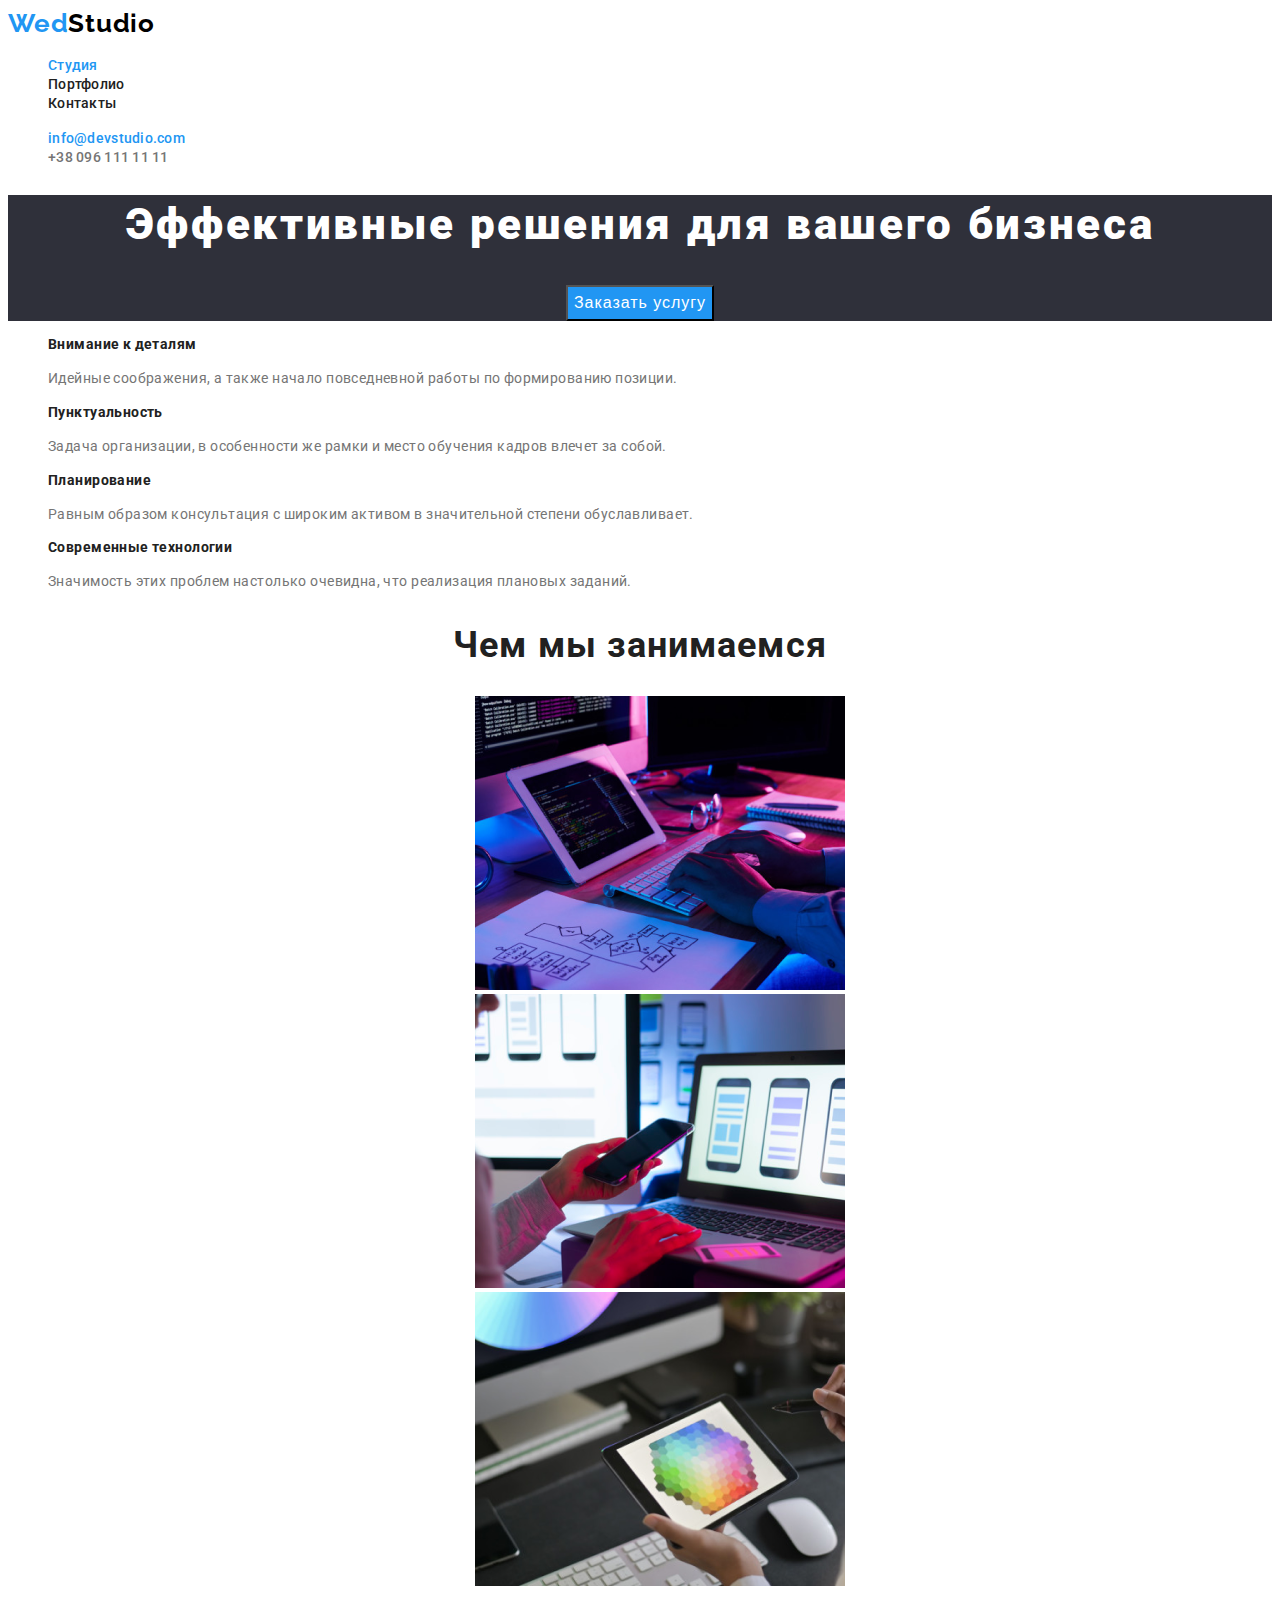
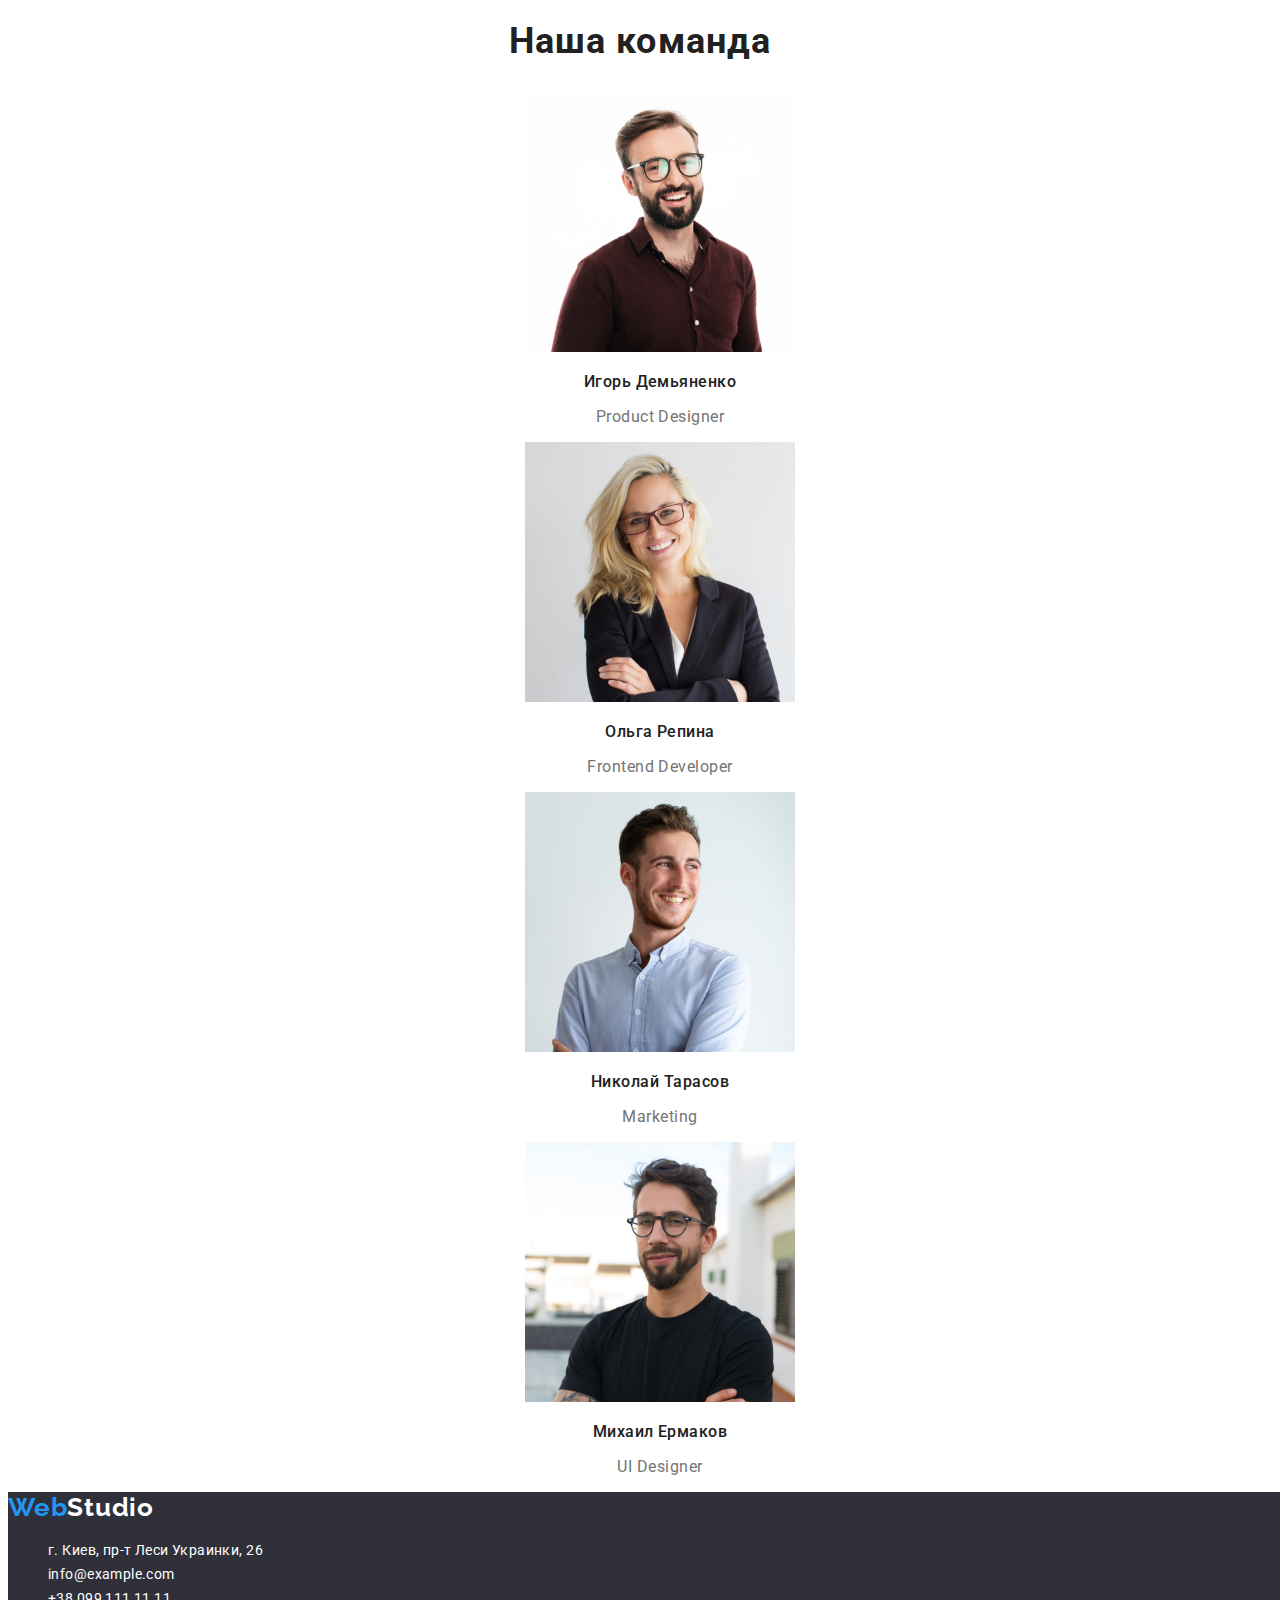
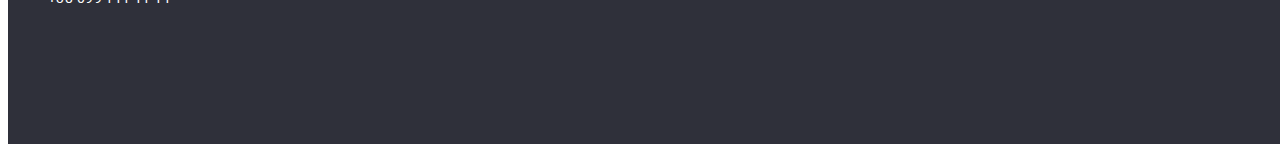
==== index.html @ 1063858a "first commit" ====
<!DOCTYPE html>
<html lang="ru">
<head>
    <meta charset="UTF-8">
    <meta http-equiv="X-UA-Compatible" content="IE=edge">
    <meta name="viewport" content="width=device-width, initial-scale=1.0">
    <title>Web studio</title>
    <link rel="preconnect" href="https://fonts.gstatic.com">
    <link href="https://fonts.googleapis.com/css2?family=Oleo+Script&family=Raleway:wght@700&family=Roboto:wght@400;500;700;900&display=swap" rel="stylesheet">
    <link rel="stylesheet" href="./css/styles.css">
</head>
<body>
    <header class="page-header">
        <nav class="navigation">
          <a class="logo-link link" href="./index.html"> Wed<span class="letter">Studio</span></a>
          <ul class="menu list">
              <li class="menu-item">
                 <a class="menu-link current link"href="./pornfolio.html">Студия</a>
              </li>
              <li class="menu-item">
                 <a class="menu-link link" href="./pornfolio.html">Портфолио</a> 
              </li>
              <li class="menu-item">
                  <a class="menu-link link" href="./pornfolio.html">Контакты</a>
              </li>
          </ul>
        </nav>
        <ul class="menu-info list">
            <li class="menu-info-type">
             <a class="info-address current link" href="mailto:info@devstudio.com ">info@devstudio.com</a>
            </li>
            <li class="menu-info-type">
             <a  class="info-address link"href="tel:+380961111111">+38 096 111 11 11</a>
            </li>
        </ul>
        
     </header>
      <main class="main-type">
         <sections>
           <!Шапка>
           <div class="hat-item">
             <h1 class="hat-type">Эффективные решения для вашего бизнеса</h1>
             <button class="model-btm" type="button">Заказать услугу</button>
           </div>
          </sections>
      
         <sections class="reature-item">
             <!Особености>
             <ul class="reature-type list">
                 <li class="reature-item-type">
                     <h3 class="name-link">Внимание к деталям</h3>
                     <p class="text-link">Идейные соображения, а также начало повседневной работы по формированию позиции.</p>
                  </li>
                  <li class="reature-item-type">
                     <h3 class="name-link">Пунктуальность</h3>
                     <p class="text-link">Задача организации, в особенности же рамки и место обучения кадров влечет за собой.</p>
                  </li>

                  <li class="reature-item-type">
                      <h3 class="name-link">Планирование</h3>
                      <p class="text-link">Равным образом консультация с широким активом в значительной степени обуславливает.</p>
                  </li>
                 <li class="reature-item-type">
                     <h3 class="name-link">Современные технологии</h3>
                     <p class="text-link">Значимость этих проблем настолько очевидна, что реализация плановых заданий.</p>
                 </li>
              </ul>
         </sections>
        
         <sections class="work-item">
             <!Чем мы занимаемся>
             <h2 class="work-name">Чем мы занимаемся</h2>
             <ul class="work-img list">
                 <li class="work-img-picture">
                     <img class="work-picture" src="./imges/чем мы занимаемся/img4.png" alt="работа за копютером" width="370" height="294">
                 </li>
                 <li class="work-img-picture">
                     <img class="work-picture" src="./imges/чем мы занимаемся/img5.png" alt="телефон" width="370" height="294">
                 </li>
                 <li class="work-img-picture">
                     <img class="work-picture" src="./imges/чем мы занимаемся/img6.png" alt="планшет" width="370" height="294">
                 </li>
             </ul>
         </sections>
        
           <sections class="our-team">
             <!Наша команда IT>
             <h2 class="team-name">Наша команда</h2>
             <ul class="team-person list">
                 <li class="team-person-group">
                     <img class="team-picture" src="./imges/наша команда/img-56.jpg" alt="Product Designer" width="270" height="368">
                     <h3 class="name-worker">Игорь Демьяненко</h3>
                     <p class="profession" lang="en">Product Designer</p>
                 </li>
                  <li class="team-person-group">
                     <img class="team-picture" src="./imges/наша команда/img-53.jpg" alt="Frontend Developer" width="270" height="368">
                     <h3 class="name-worker">Ольга Репина</h3>
                     <p  class="profession"lang="en">Frontend Developer</p>
                   </li>
                 <li class="team-person-group">
                     <img class="team-picture" src="./imges/наша команда/img-54.jpg" alt="Marketing" width="270" height="368">
                     <h3 class="name-worker">Николай Тарасов</h3>
                     <p  class="profession"lang="en">Marketing</p>
                  </li>
                 <li class="team-person-group">
                     <img class="team-picture" src="./imges/наша команда/img-55.jpg" alt="UI Designer" width="270" height="368">
                     <h3 class="name-worker">Михаил Ермаков</h3>
                     <p class="profession" lang="en">UI Designer</p>
                 </li>
             </ul>
           </sections>
      </main>
    
      <footer class="footer-link" >
           <nav class="navigation">
             <a  class="logo-link link"href="./index.html">Web<span class="letter-footer">Studio</span></a>
             <ul class="navigation-type list">
                  <li class="navigation-type-address">
                     <a  class="type-address link"href="https://goo.gl/maps/59wte7JXXaXPMcsB8" target="_blank" rel="noopener noreferrer">г. Киев, пр-т Леси Украинки, 26</a> 
                  </li>
                  <li class="navigation-type-address">
                     <a class="type-address link" href="maiito:info@example.com">info@example.com</a> 
                  </li>
                  <li class="navigation-type-address">
                     <a class="type-address link" href="tel:+380991111111">+38 099 111 11 11</a>
                  </li>
              </ul>
           </nav>
      </footer>
</body>
</html>
---- css/styles.css ----
:root {
  --main-font: "Roboto", sans-serif;
  --secondary-font: "Raleway", sans-serif;
  --accent-color: #2196f3;
  --text-accent-color: #212121;
}
.list {
  list-style: none;
}
.link {
  text-decoration: none;
}
body {
  font-family: var(--main-font);
  font-weight: 700;
}
.logo-link {
  font-family: var(--secondary-font);
  font-size: 26px;
  line-height: 1.19;
  letter-spacing: 0.03em;
  text-align: left;
  color: var(--accent-color);
}
.letter {
  color: black;
}

.menu-link {
  font-weight: 500;
  font-size: 14px;
  line-height: 1.14;
  letter-spacing: 0.02em;
  text-align: left;
  color: var(--text-accent-color);
}
.menu-link:hover,
.menu-link:focus {
  color: var(--accent-color);
}
.menu-link.current {
  color: var(--accent-color);
}
.info-address {
  font-weight: 500;
  font-size: 14px;
  line-height: 1.14;
  letter-spacing: 0.02em;
  text-align: left;
  color: #757575;
}
.info-address:hover,
.info-address:focus {
  color: var(--accent-color);
}
.info-address.current {
  color: var(--accent-color);
}
.main-type {
  text-align: center;
}
/*Шапка*/
.hat-item {
  background: #2f303a;
}

.hat-type {
  font-weight: 900;
  font-size: 44px;
  line-height: 1.36;
  letter-spacing: 0.06em;
  text-align: center;
  color: #ffffff;
}
.model-btm {
  font-size: 16px;
  line-height: 1.88;
  letter-spacing: 0.06em;
  text-align: center;
  cursor: pointer;
  color: #ffffff;
  background-color: #2196f3;
}
.model-btm:hover,
.model-btm:focus {
  background-color: var(--accent-color);
  color: #ffff;
}
/*Особености*/
.reature-item {
  height: 101px;
  width: 1170px;
  left: 215px;
  top: 774px;
  background: #e5e5e5;
}
.name-link {
  font-size: 14px;
  line-height: 1.14;
  letter-spacing: 0.03em;
  text-align: left;
  color: var(--text-accent-color);
}
.text-link {
  font-weight: 400;
  font-size: 14px;
  line-height: 1.71;
  letter-spacing: 0.03em;
  text-align: left;
  color: #757575;
}
/*Чем мы занимаемся*/
.work-name {
  font-size: 36px;
  line-height: 1.17;
  letter-spacing: 0.03em;
  text-align: center;
  color: var(--text-accent-color);
}
.work-picture {
  height: 294px;
  width: 370px;
  left: 615px;
  top: 1061px;
  border-radius: 0px;
}
/*Наша команда*/
.team-name {
  font-size: 36px;
  line-height: 1.17;
  letter-spacing: 0.03em;
  text-align: center;
  color: var(--text-accent-color);
}
.name-worker {
  font-weight: 500;
  font-size: 16px;
  line-height: 1.19;
  letter-spacing: 0.03em;
  text-align: center;
  color: var(--text-accent-color);
}
.profession {
  font-weight: 400;
  font-size: 16px;
  line-height: 19px;
  letter-spacing: 0.03em;
  text-align: center;
  color: #757575;
}
.team-picture {
  height: 260px;
  width: 270px;
  left: 815px;
  top: 1635px;
  border-radius: 0px;
}
/*Footer*/
.footer-link {
  height: 252px;
  width: 1600px;
  left: 0px;
  top: 2097px;
  background: #2f303a;
}
.type-address {
  font-weight: 400;
  font-size: 14px;
  line-height: 1.71;
  letter-spacing: 0.03em;
  text-align: left;
  color: #ffff;
}
.type-address:hover,
.type-address:focus {
  color: var(--accent-color);
}
.letter-footer {
  color: #ffffff;
}
/*===========Portfolio===========*/
/*button filters*/
.filter-link {
  font-weight: 500;
  font-size: 16px;
  line-height: 1.63;
  letter-spacing: 0.03em;
  text-align: center;
  cursor: pointer;
  color: var(--text-accent-color);
}
.filter-link:hover,
.filter-link:focus {
  background-color: var(--accent-color);
  color: #ffff;
}
.filter-link.current {
  background-color: var(--accent-color);
  color: #ffff;
}
/* Project object*/
.project-name {
  font-size: 18px;
  line-height: 2;
  letter-spacing: 0.06em;
  text-align: left;
  color: var(--text-accent-color);
}
.project-filter {
  font-weight: 400;
  font-size: 16px;
  line-height: 1.88;
  letter-spacing: 0.03em;
  text-align: left;
  color: #757575;
}
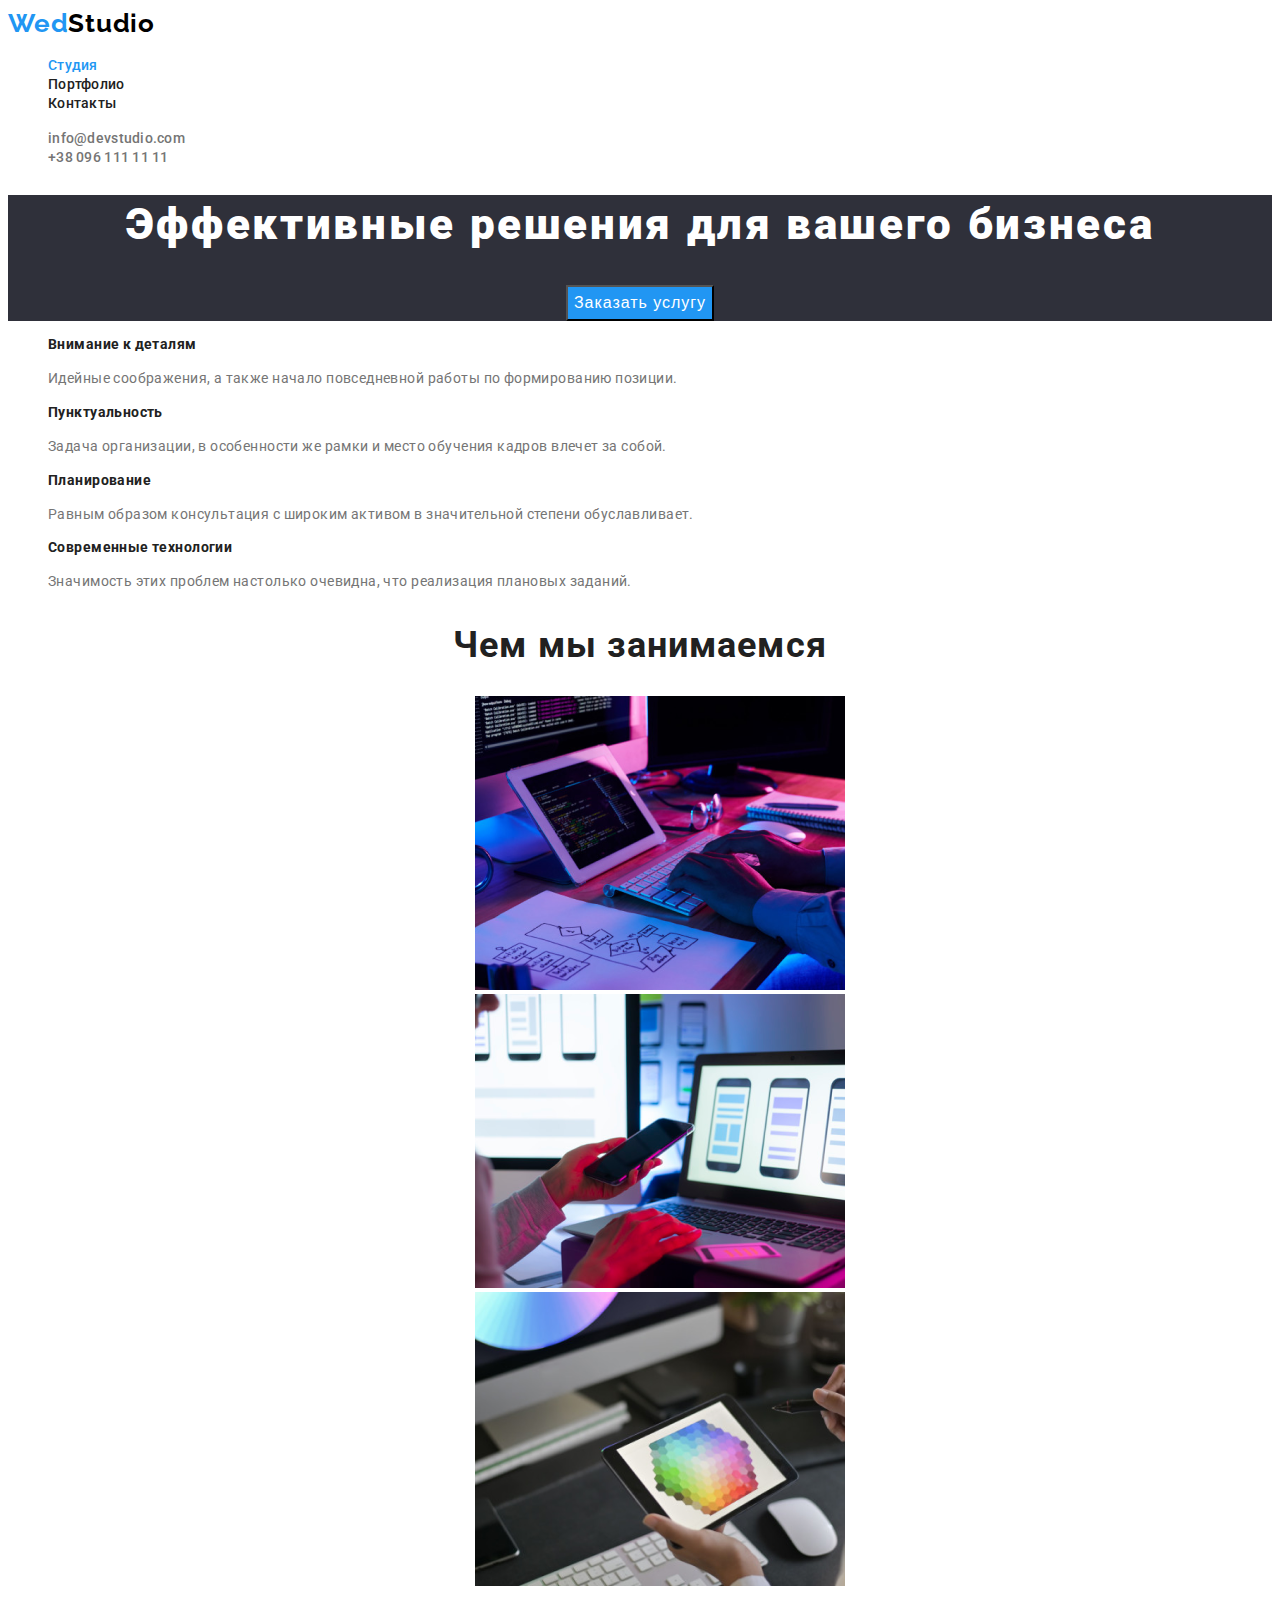
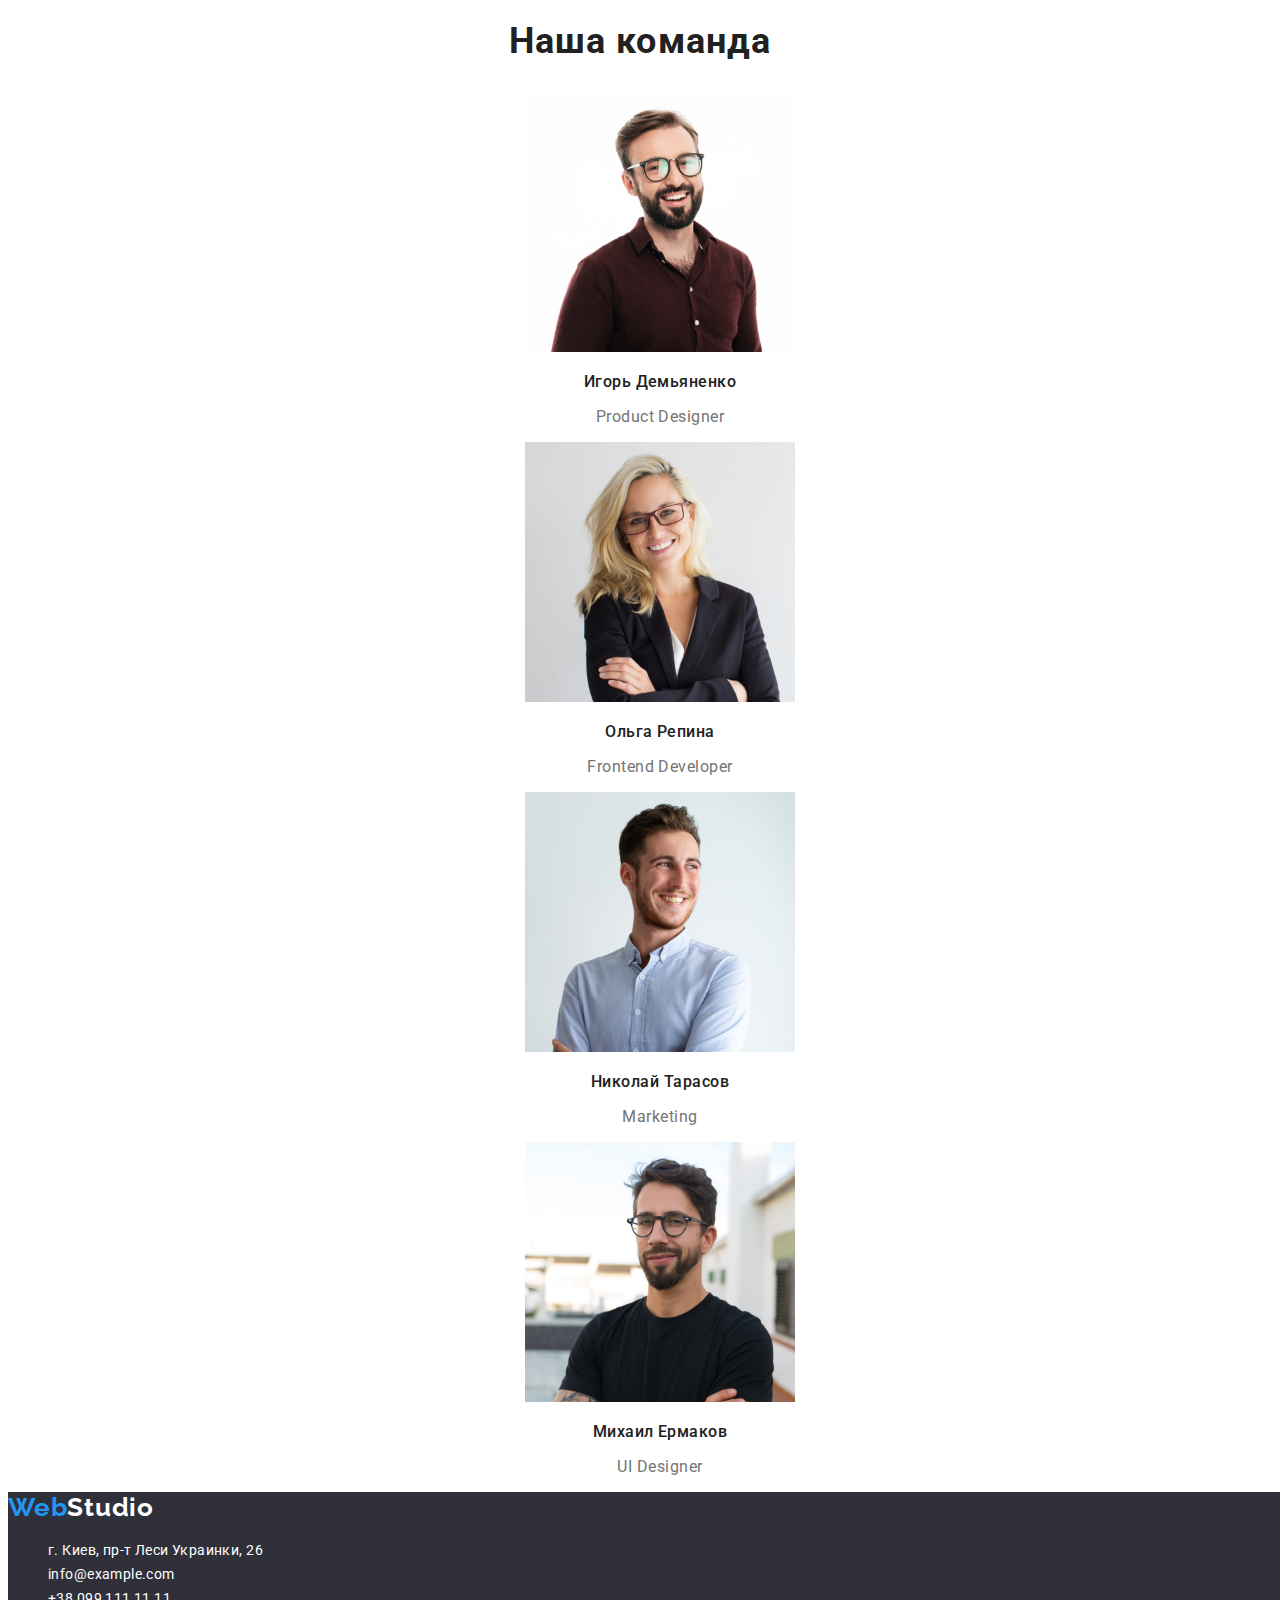
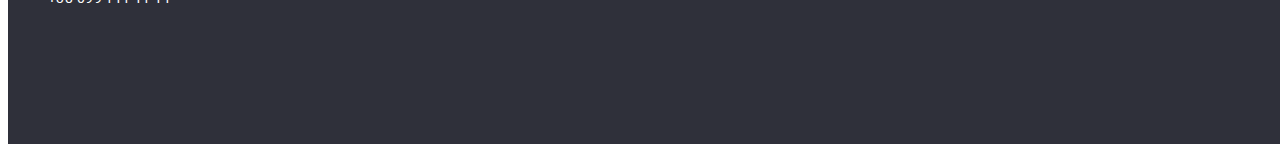
==== commit 1c3152e6: "add files" ====
--- a/index.html
+++ b/index.html
@@ -6,7 +6,7 @@
     <meta name="viewport" content="width=device-width, initial-scale=1.0">
     <title>Web studio</title>
     <link rel="preconnect" href="https://fonts.gstatic.com">
-    <link href="https://fonts.googleapis.com/css2?family=Oleo+Script&family=Raleway:wght@700&family=Roboto:wght@400;500;700;900&display=swap" rel="stylesheet">
+    <link href="https://fonts.googleapis.com/css2?family=Raleway:wght@700&family=Roboto:wght@400;500;700;900&display=swap" rel="stylesheet">
     <link rel="stylesheet" href="./css/styles.css">
 </head>
 <body>
@@ -27,7 +27,7 @@
         </nav>
         <ul class="menu-info list">
             <li class="menu-info-type">
-             <a class="info-address current link" href="mailto:info@devstudio.com ">info@devstudio.com</a>
+             <a class="info-address link" href="mailto:info@devstudio.com ">info@devstudio.com</a>
             </li>
             <li class="menu-info-type">
              <a  class="info-address link"href="tel:+380961111111">+38 096 111 11 11</a>
@@ -36,12 +36,12 @@
         
      </header>
       <main class="main-type">
-         <sections>
-           <!Шапка>
-           <div class="hat-item">
-             <h1 class="hat-type">Эффективные решения для вашего бизнеса</h1>
-             <button class="model-btm" type="button">Заказать услугу</button>
-           </div>
+          <sections>
+             <!Шапка>
+             <div class="hat-item">
+                 <h1 class="hat-type">Эффективные решения для вашего бизнеса</h1>
+                 <button class="model-btm" type="button">Заказать услугу</button>
+             </div>
           </sections>
       
          <sections class="reature-item">
@@ -128,4 +128,4 @@
            </nav>
       </footer>
 </body>
-</html>+</html> --- a/css/styles.css
+++ b/css/styles.css
@@ -53,9 +53,7 @@
 .info-address:focus {
   color: var(--accent-color);
 }
-.info-address.current {
-  color: var(--accent-color);
-}
+
 .main-type {
   text-align: center;
 }
@@ -173,7 +171,7 @@
 }
 .type-address:hover,
 .type-address:focus {
-  color: var(--accent-color);
+  color: #666;
 }
 .letter-footer {
   color: #ffffff;
@@ -181,13 +179,13 @@
 /*===========Portfolio===========*/
 /*button filters*/
 .filter-link {
-  font-weight: 500;
-  font-size: 16px;
+  font-family: Roboto;
+  font-size: 16px;
+  font-weight: 500;
   line-height: 1.63;
   letter-spacing: 0.03em;
   text-align: center;
-  cursor: pointer;
-  color: var(--text-accent-color);
+  color: #212121;
 }
 .filter-link:hover,
 .filter-link:focus {
@@ -214,3 +212,9 @@
   text-align: left;
   color: #757575;
 }
+.type-picture {
+  height: 294px;
+  width: 370px;
+  left: 215px;
+  top: 262px;
+}
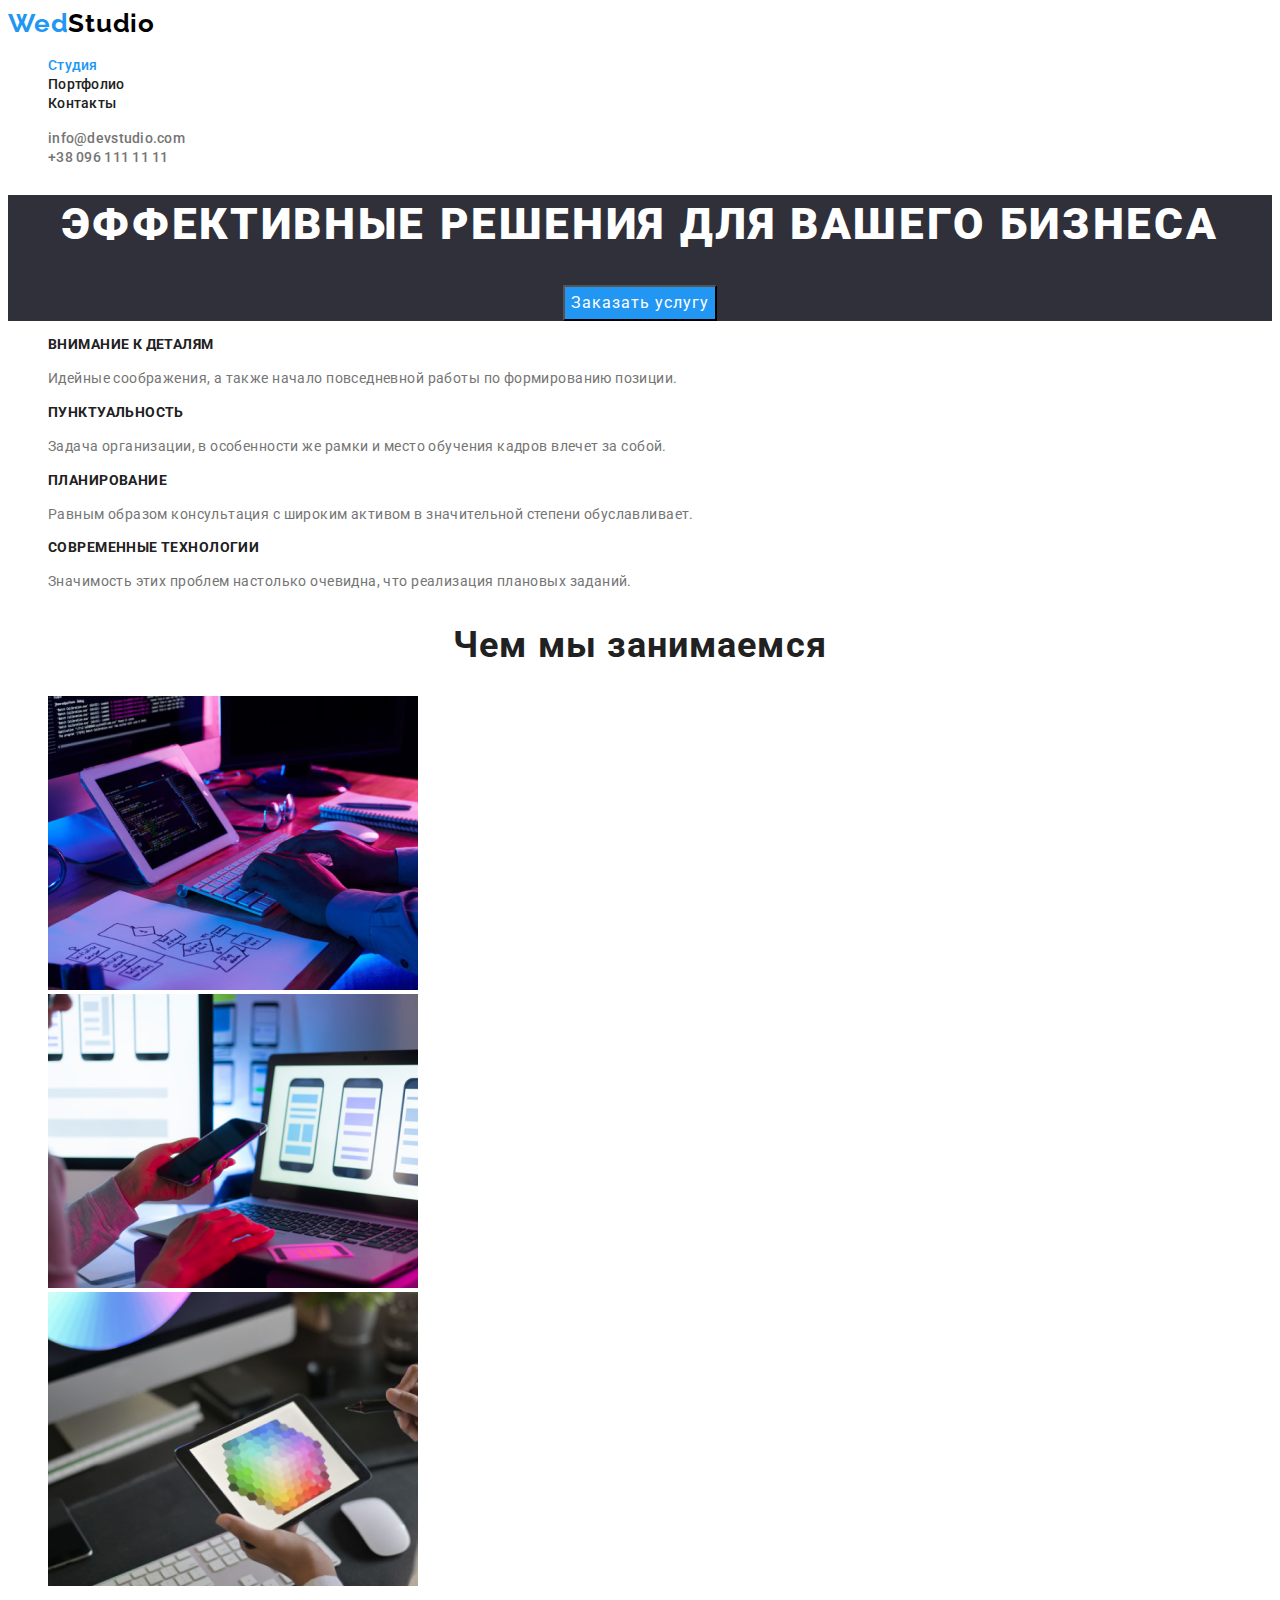
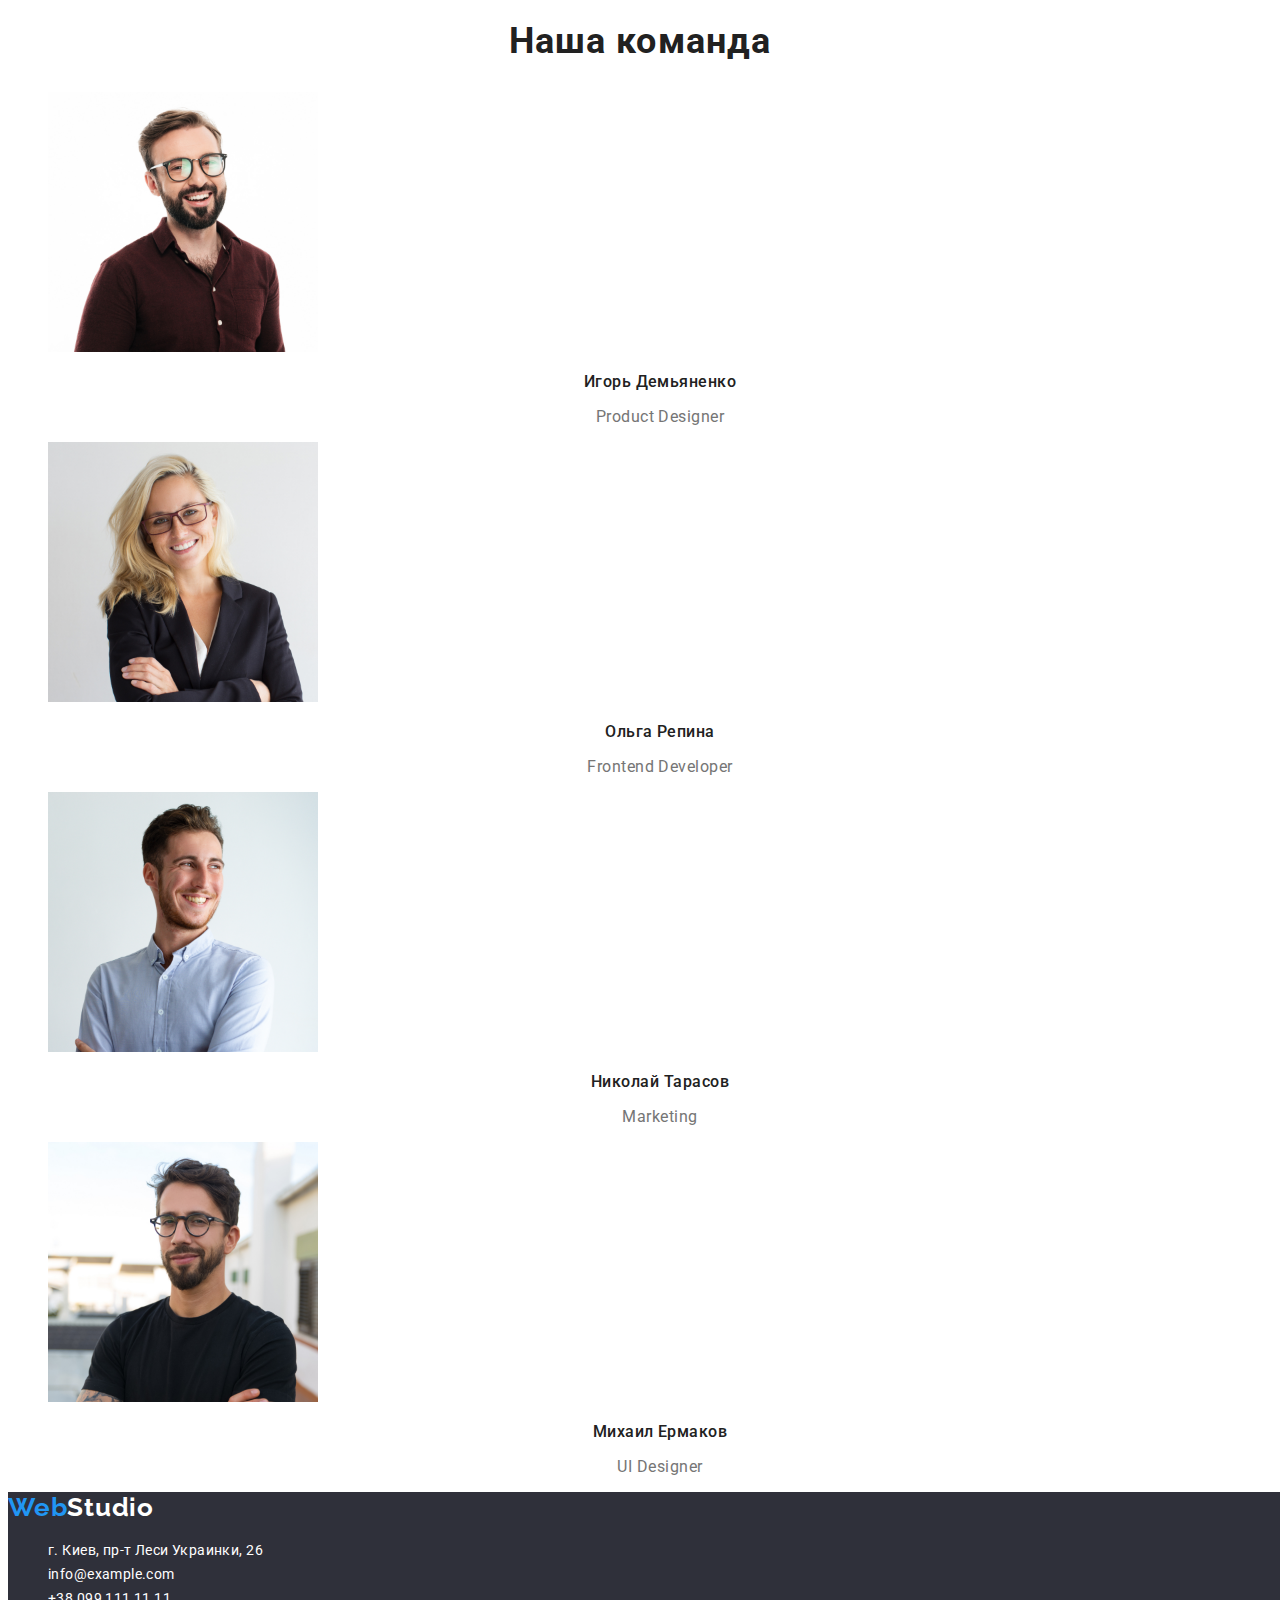
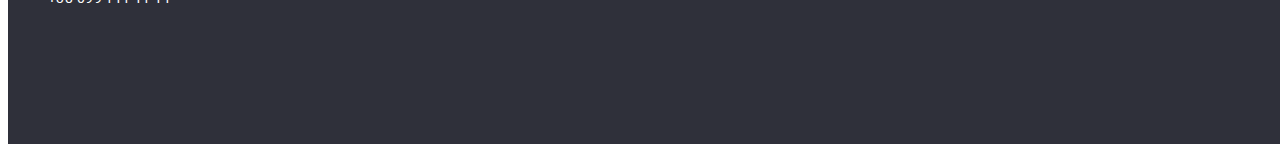
==== commit 1949dec9: "add files" ====
--- a/index.html
+++ b/index.html
@@ -38,7 +38,7 @@
       <main class="main-type">
           <sections>
              <!Шапка>
-             <div class="hat-item">
+             <div class="hat-item"> 
                  <h1 class="hat-type">Эффективные решения для вашего бизнеса</h1>
                  <button class="model-btm" type="button">Заказать услугу</button>
              </div>
--- a/css/styles.css
+++ b/css/styles.css
@@ -54,12 +54,13 @@
   color: var(--accent-color);
 }
 
-.main-type {
-  text-align: center;
-}
+/*.main-type {
+  text-align: center;
+}*/
 /*Шапка*/
 .hat-item {
   background: #2f303a;
+  text-align: center;
 }
 
 .hat-type {
@@ -68,9 +69,11 @@
   line-height: 1.36;
   letter-spacing: 0.06em;
   text-align: center;
+  text-transform: uppercase;
   color: #ffffff;
 }
 .model-btm {
+  font-family: inherit;
   font-size: 16px;
   line-height: 1.88;
   letter-spacing: 0.06em;
@@ -97,6 +100,7 @@
   line-height: 1.14;
   letter-spacing: 0.03em;
   text-align: left;
+  text-transform: uppercase;
   color: var(--text-accent-color);
 }
 .text-link {
@@ -171,7 +175,7 @@
 }
 .type-address:hover,
 .type-address:focus {
-  color: #666;
+  color: rgba(132, 157, 204, 1);
 }
 .letter-footer {
   color: #ffffff;
@@ -179,7 +183,7 @@
 /*===========Portfolio===========*/
 /*button filters*/
 .filter-link {
-  font-family: Roboto;
+  font-family: inherit;
   font-size: 16px;
   font-weight: 500;
   line-height: 1.63;
